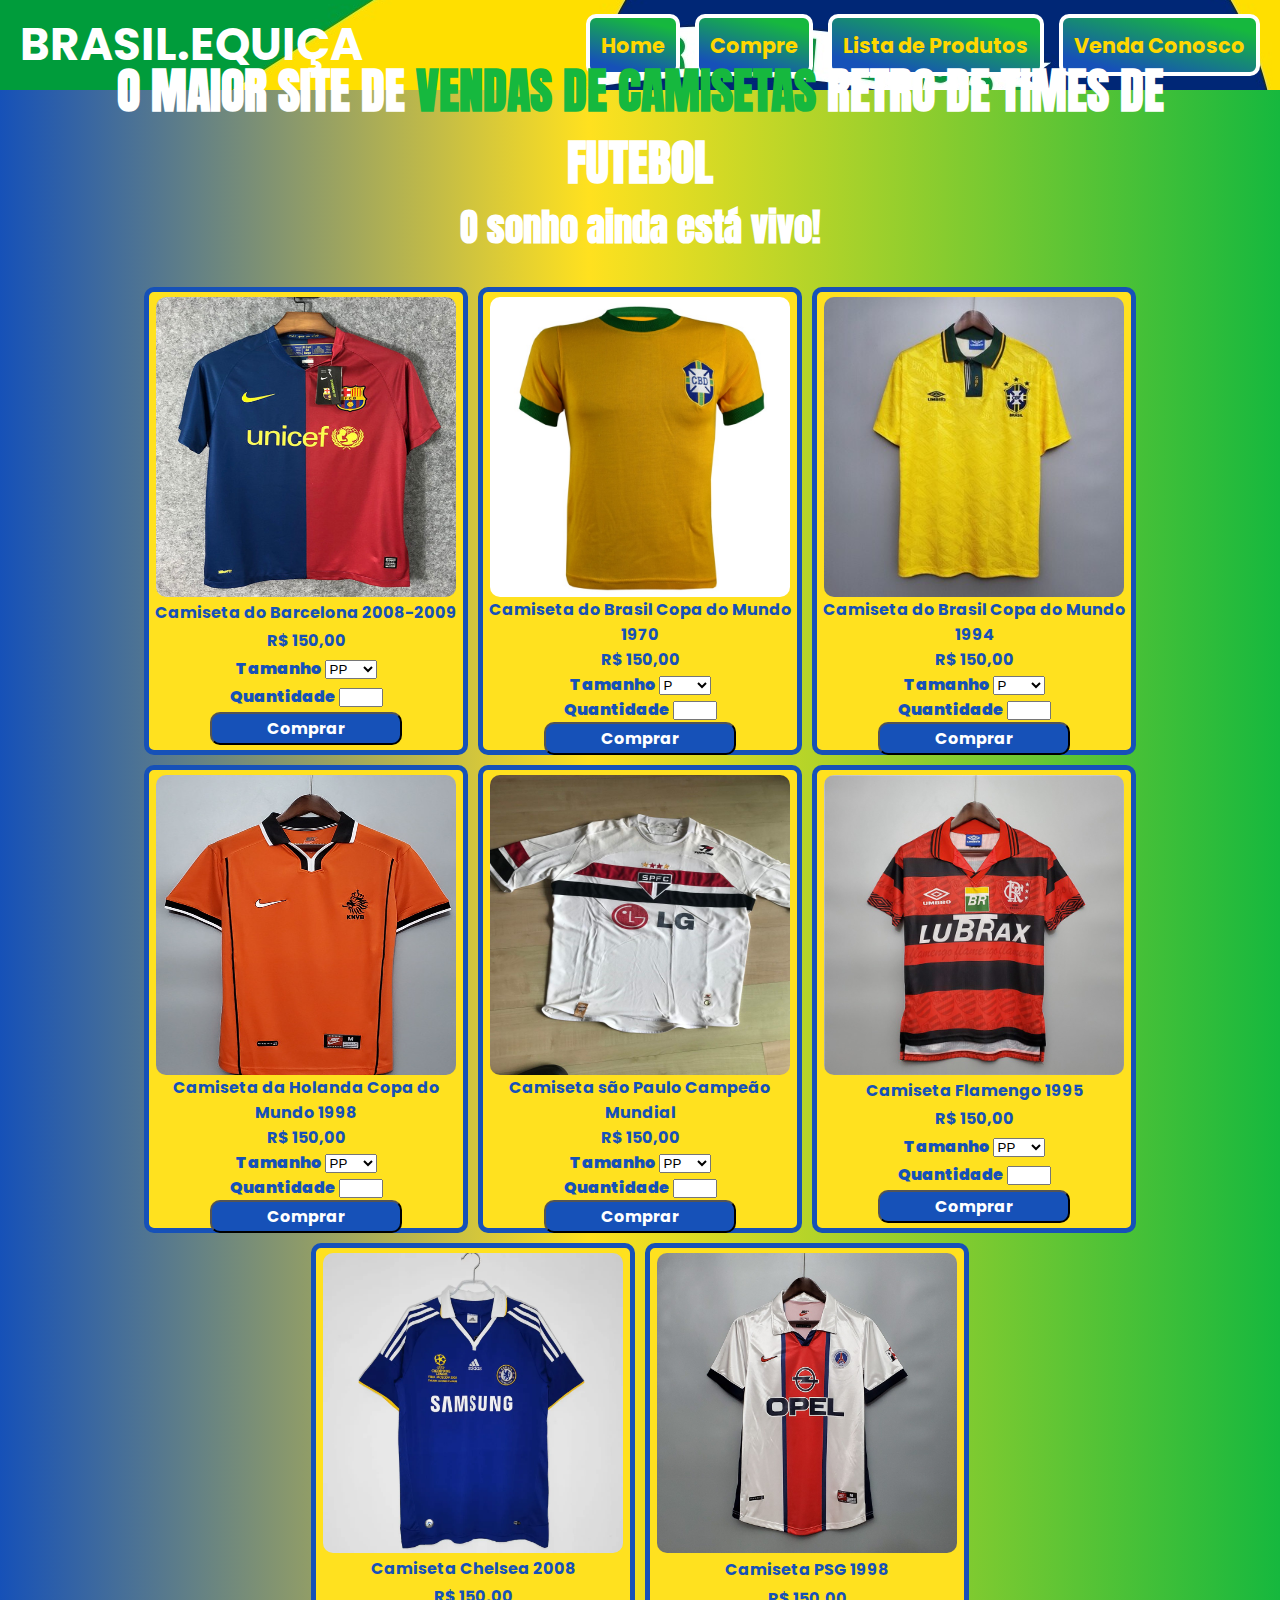
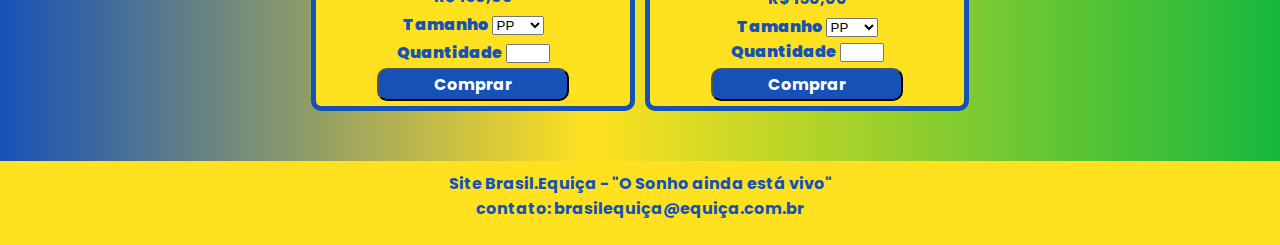
==== buy.html @ ec5e8d68 "trocando classes em port por ingles" ====
<!DOCTYPE html>
<html lang="pt-br">
    <head>
        <meta charset="UTF-8">
        <meta http-equiv="X-UA-Compatible" content="IE=edge">
        <meta name="viewport" content="width=device-width, initial-scale=1.0">
        <meta https="Content-Security-Policy"
        content="default-src 'self">
        <meta name="description"
        content="Loja online vendos as melhores camisetas de times de todos os tempos!"/>
        <meta name="keywords" content="Camisetas de Time, Camisas de Time, Camisetas Retro, Camisetas de Time Antigas">
        <link rel="stylesheet" href="/assets/css/buy.css">
        <link rel="preconnect" href="https://fonts.googleapis.com"><link rel="preconnect" href="https://fonts.gstatic.com" crossorigin><link href="https://fonts.googleapis.com/css2?family=Fira+Sans:wght@100;300&family=Poppins:wght@400;500&display=swap" rel="stylesheet">
        <link rel="preconnect" href="https://fonts.googleapis.com"><link rel="preconnect" href="https://fonts.gstatic.com" crossorigin><link href="https://fonts.googleapis.com/css2?family=Anton&display=swap" rel="stylesheet">
        <title>Compre</title>
    </head>
    <body>
        <header>
            
                <h1 class="logo">
                
                    BRASIL.EQUIÇA
                </h1>
                <nav>
                    
                    <a href="/index.html">Home</a>
                    <a href="/buy.html">Compre</a>
                    <a href="/list.html">Lista de Produtos</a>
                    <a href="/sellwithus.html">Venda Conosco</a>
                </nav>
            
           
            
        </header>
        
        <main>
            
            <div class="slogan-and-title">
                <h2>O MAIOR SITE DE <strong>VENDAS DE CAMISETAS</strong> RETRO DE TIMES DE FUTEBOL</h2>
                <h3>O sonho ainda está vivo!</h3>
            </div>
            <div class="products">
                <article class="camisetabarcelona">                
                    <img src="./images/camisetabarcelona08-09.png" alt="camiseta do barcelona 2008 à 2009" height="300" width="300">                
                    <h4> Camiseta do Barcelona 2008-2009</h4>
                    <h5>R$ 150,00</h5>
                    <div>
                        <span>Tamanho</span>
                        <select name="select">
                            <option value="pp">PP</option>
                            <option value="p">P</option>
                            <option value="m">M</option>
                            <option value="g">G</option>
                            <option value="gg">GG</option>
                            <option value="xgg">XGG</option>
                        </select>
                    </div>
                    <div>
                        <label for="amount"> Quantidade</label>                  
                        <input type="number" name="amount" id="amount" max="99" min="0" >
                    </div>                    
                    <button>
                        Comprar
                    </button>                
                </article>
                <article>            
                    <img src="./images/camisetabrasil1970pelé.jpeg" alt="camiseta da Seleção da Copa do Mundo 1970" height="300" width="300">                
                    <h4> Camiseta do Brasil Copa do Mundo 1970</h4>
                    <h5>R$ 150,00</h5>
                    <div>
                        <span>Tamanho</span>
                        <select name="select">
                            <option value="p">P</option>
                            <option value="pp">PP</option>
                            <option value="g">G</option>
                            <option value="gg">GG</option>
                            <option value="xgg">XGG</option>
                            <option value="m">M</option>
                        </select>
                        </div>
                        <div>
                            <label for="amount"> Quantidade</label>                  
                            <input type="number" id="amount" name="amount" max="99" min="0">
                        </div>                    
                        <button>
                            Comprar
                        </button>                
                </article>
                <article>      
                    <img src="./images/camisetabrasil1994.jpg" alt="Camiseta do Brasil Copa do Mundo 1994" height="300" width="300">                
                    <h4> Camiseta do Brasil Copa do Mundo 1994</h4>
                    <h5>R$ 150,00</h5>
                    <div>
                        <span>Tamanho</span>
                        <select name="select">
                            <option value="p">P</option>
                            <option value="m">M</option>
                            <option value="g">G</option>
                            <option value="gg">GG</option>
                            <option value="xgg">XGG</option>
                            <option value="pp">PP</option>
                        </select>
                        </div>
                        <div>
                            <label for="amount"> Quantidade</label>                  
                            <input type="number" id="amount" name="amount" max="99" min="0">
                        </div>                    
                        <button>
                            Comprar
                        </button>                
                </article>
                <article>
                    
                        <img src="/images/camisetaholanda1998.jpeg" alt="Camiseta da Holanda Copa do Mundo 1998" height="300" width="300">
                        <h4> Camiseta da Holanda Copa do Mundo 1998</h4>
                        <h5>R$ 150,00</h5>               
                        <div>  
                            <span>Tamanho</span>
                            <select name="select">
                                <option value="pp">PP</option>
                                <option value="p">P</option>
                                <option value="m">M</option>
                                <option value="g">G</option>
                                <option value="gg">GG</option>
                                <option value="xgg">XGG</option>
                            </select>
                        </div>
                        <div>
                            <label for="amount"> Quantidade</label>                  
                            <input type="number" id="amount" name="amount" max="99" min="0" >
                        </div>
                        
                        <button>
                            Comprar
                        </button>                
                </article>
                <article>            
                        <img src="./images/camisetaspcampeaomundial.jpg" alt="Camiseta São Paulo 1999 a 2000" height="300" width="300">                                
                        <h4> Camiseta são Paulo Campeão Mundial</h4>
                        <h5>R$ 150,00</h5>
                        <div>
                            <span>Tamanho</span>
                            <select name="select">
                                <option value="pp">PP</option>
                                <option value="p">P</option>
                                <option value="m">M</option>
                                <option value="g">G</option>
                                <option value="gg">GG</option>
                                <option value="xgg">XGG</option>
                            </select>
                        </div>
                        <div>
                            <label for="amount"> Quantidade</label>                  
                            <input type="number" id="amount" name="amount" max="99" min="0">
                        </div>                    
                        <button>
                            Comprar
                        </button>                                                
                </article>
                <article>            
                    <img src="./images/camisetaflamengo1995.jpeg" alt="Camiseta Flamengo 1995" height="300" width="300">                                
                    <h4> Camiseta Flamengo 1995</h4>
                    <h5>R$ 150,00</h5>
                    <div>
                        <span>Tamanho</span>
                        <select name="select">
                            <option value="pp">PP</option>
                            <option value="p">P</option>
                            <option value="m">M</option>
                            <option value="g">G</option>
                            <option value="gg">GG</option>
                            <option value="xgg">XGG</option>
                        </select>
                    </div>
                    <div>
                        <label for="amount"> Quantidade</label>                  
                        <input type="number" id="amount" name="amount" max="99" min="0">
                    </div>                    
                    <button>
                        Comprar
                    </button>                                                
            </article>
                <article>            
                    <img src="/images/camisetachelsea2008.webp" alt="Camiseta Chelsea 2008" height="300" width="300">                                
                    <h4> Camiseta Chelsea 2008</h4>
                    <h5>R$ 150,00</h5>
                    <div>
                        <span>Tamanho</span>
                        <select name="select">
                            <option value="pp">PP</option>
                            <option value="p">P</option>
                            <option value="m">M</option>
                            <option value="g">G</option>
                            <option value="gg">GG</option>
                            <option value="xgg">XGG</option>
                        </select>
                    </div>
                    <div>
                        <label for="amount"> Quantidade</label>                  
                        <input type="number" id="amount" name="amount" max="99" min="0">
                    </div>                    
                    <button>
                        Comprar
                    </button>                                                
            </article>
            <article>            
                <img src="./images/camisetapsg1998.jpeg" alt="Camiseta Psg 1998" height="300" width="300">                                
                <h4> Camiseta PSG 1998</h4>
                <h5>R$ 150,00</h5>
                <div>
                    <span>Tamanho</span>
                    <select name="select">
                        <option value="pp">PP</option>
                        <option value="p">P</option>
                        <option value="m">M</option>
                        <option value="g">G</option>
                        <option value="gg">GG</option>
                        <option value="xgg">XGG</option>
                    </select><div>
                        <label for="amount"> Quantidade</label>                  
                        <input type="number" id="amount" name="amount" max="99" min="0">
                    </div> 
                </div>                    
                <button>
                    Comprar
                </button>                                                
        </article>
            </div>
            
        </main>  
        <footer>
            <span>
                Site Brasil.Equiça - "O Sonho ainda está vivo"
            </span>
            <span>
                contato: brasilequiça@equiça.com.br
            </span>
            
        </footer>
        
    </body>
</html>
---- assets/css/buy.css ----
* {
    margin: 0;
    padding: 0;
}

body {
    height: 100vh;
    width: 100vw;
    font-family: 'Poppins', sans-serif;
    overflow-x: hidden;

    
}

@import url('https://fonts.googleapis.com/css2?family=Fira+Sans:wght@100;300&family=Poppins:wght@400;500;900&display=swap');

@import url('https://fonts.googleapis.com/css2?family=Anton&display=swap'); 

/* Color Theme Swatches in Hex */
.Bandeira-Brasil-1-hex { color: #16B83E; }
.Bandeira-Brasil-2-hex { color: #FFE11F; }
.Bandeira-Brasil-3-hex { color: #1651B8; }
.Bandeira-Brasil-4-hex { color: #FFFFFF; }


header {
    background-color: #FFE11F;
    color: #FFFFFF;
    display: flex;
    width: auto;
    justify-content: space-between;
    padding-inline: 20px;
    height: 10vh;
    align-items: center ;
    background-image: url("/images/brasilbandeira.jpg");
    background-position: 10% 40%;
    
}



.logo {
    font-size: 45px;
    
}

nav {   
    
    display: flex;
    gap: 15px;
    align-items: center;
    

}

nav > a {
    background: rgb(22,184,62);
    background: linear-gradient(194deg, rgba(22,184,62,1) 15%, rgba(22,81,184,1) 85%); 
    color: #FFD700;
    border: 4px solid #FFFFFF;
    text-decoration: none;    
    font-size: 1.3rem; 
    padding: 0.7rem;
    font-weight: bold; 
    border-radius: 10px;
    
       
}

nav > a:hover {
    border: 4px solid #FFFFFF;
    color: #FFD700;
    background: rgb(22,32,184);
    background: linear-gradient(320deg, rgba(22,32,184,1) 8%, rgba(22,184,62,1) 50%, rgba(22,32,184,1) 94%); 
    font-size: 1.4rem; 
    
}
.slogan-and-title {
    background-size: auto;
    width: 100%;
    height: 15vh;
    color: #FFFFFF;
    display: flex;   
    flex-direction: column;
    justify-content: end;
    border-radius: 10px;
    font-size: 2rem;
    margin-top: -20px;
    font-family: 'Anton', sans-serif;
    align-items: center;
    text-align: center;

}

strong {
    color: #16B83E;
}

main {
    display: flex;
    flex-wrap: wrap;
    gap: 2rem;
    justify-content: center;
    align-items: center;
    background: rgb(22,81,184);
background: linear-gradient(90deg, rgba(22,81,184,1) 0%, rgba(255,225,31,1) 46%, rgba(22,184,62,1) 100%);
    padding: 50px;
    flex-direction: column;
   
    
}

.logo {
    display: flex;
    align-items: center;
}

h1 > img {
    width: 50px;
}

article > h5 {
    font-size: 1rem;
}

.products {
    display: flex;
    flex-flow: row wrap;
    gap: 10px;
    justify-content: center;
    align-items: center;
}

article {
    border: 5px solid #1651B8;
    background-color: #FFE11F;
    color: #1651B8;
    width: 19rem;
    height: 28rem;
    display: flex;
    flex-direction: column;
    align-items: center;
    text-align: center;
    justify-content: space-between;
    border-radius: 10px;
    padding: 5px;
    font-weight: 900;
}

article > img {
    border-radius: 10px;
}


footer {
    background-color: #FFE11F;
    height: 4rem;
    color: #1651B8;
    font-size: 1rem;
    display: flex;
    flex-direction: column;
    text-align: center;
    font-weight: bolder;
    padding: 10px;
}

article > button {
    width: 12rem;
    
    font-family: 'Poppins', sans-serif;
    font-size: 1rem;
    cursor: pointer;
    background-color: #1651B8;
    color: #FFFFFF;
    font-weight: bold;
    border-radius: 10px;
    padding: 2px;
    text-align: center;
    display: flex;
    align-items: center;
    justify-content: center;
}

#amount {
    width: 2.5rem;
}

article > button:hover {
    background-color: #16B83E;
    color: #FFE11F;
}
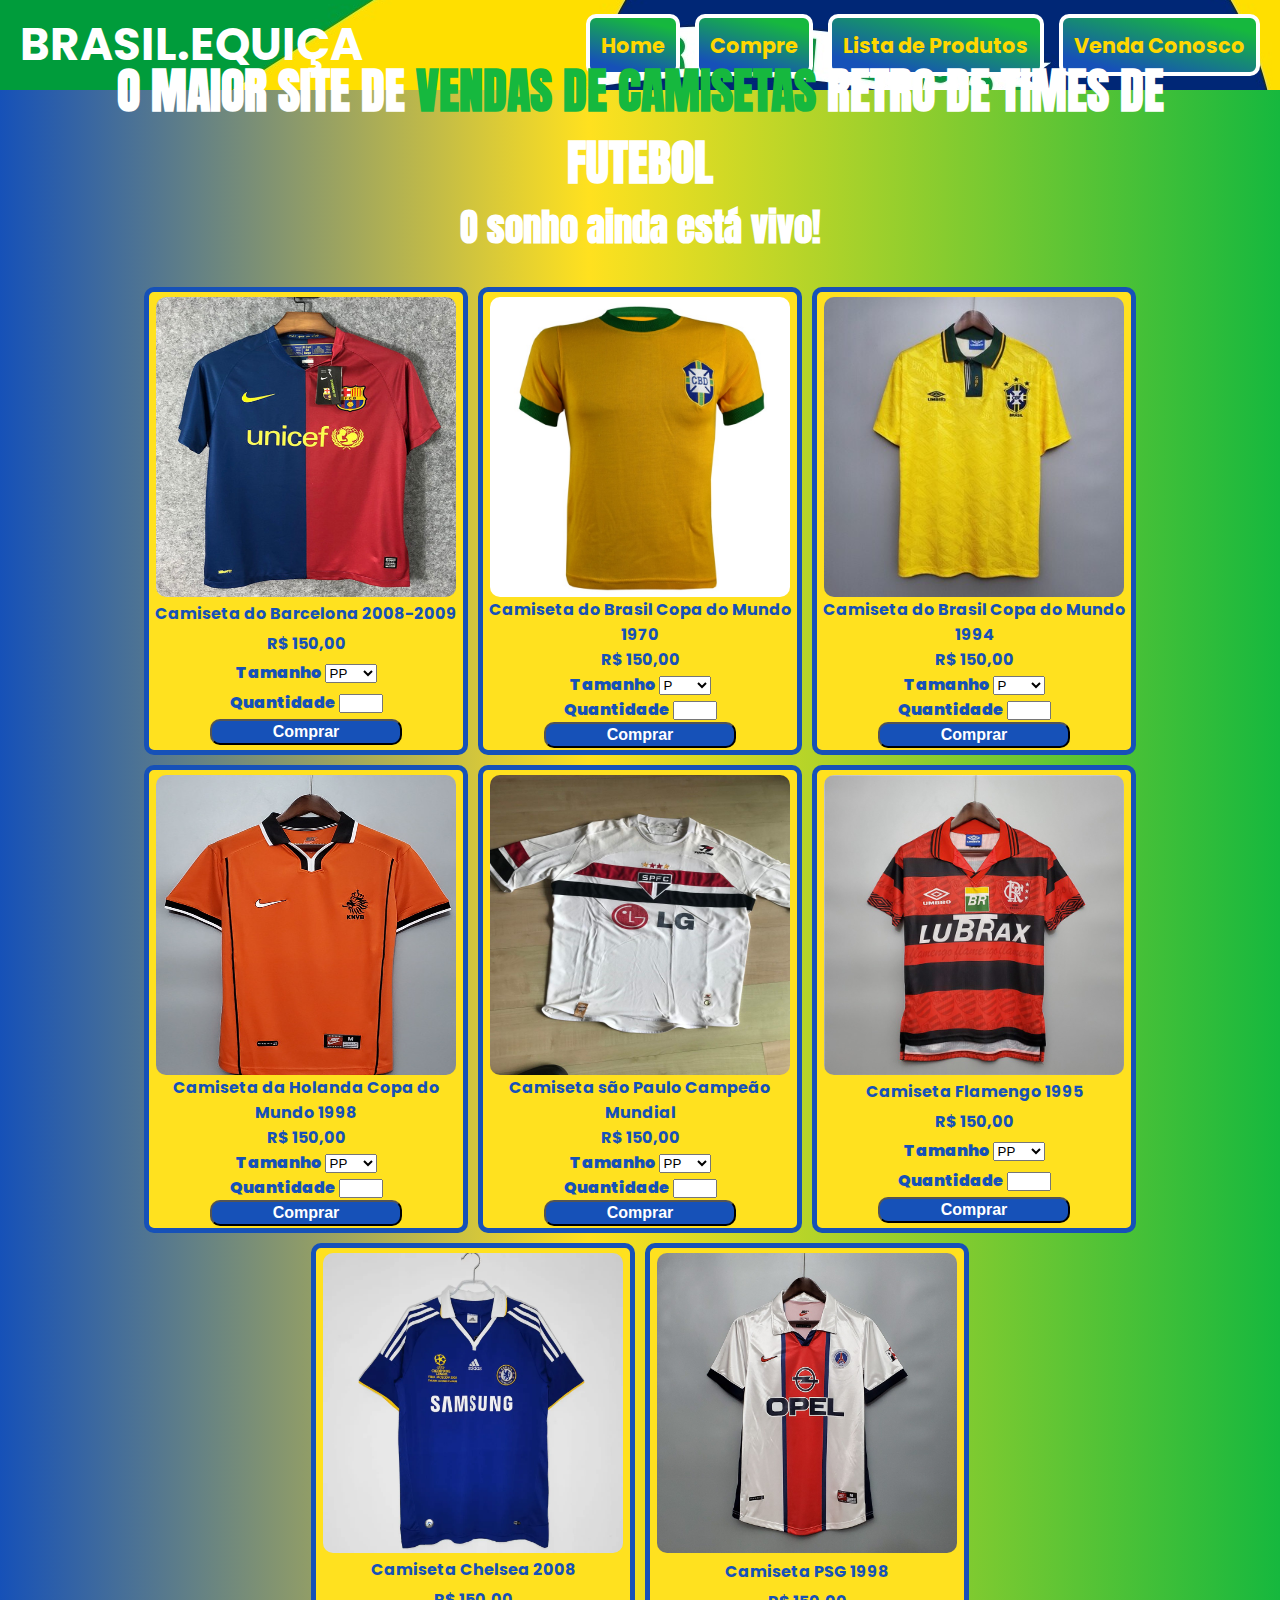
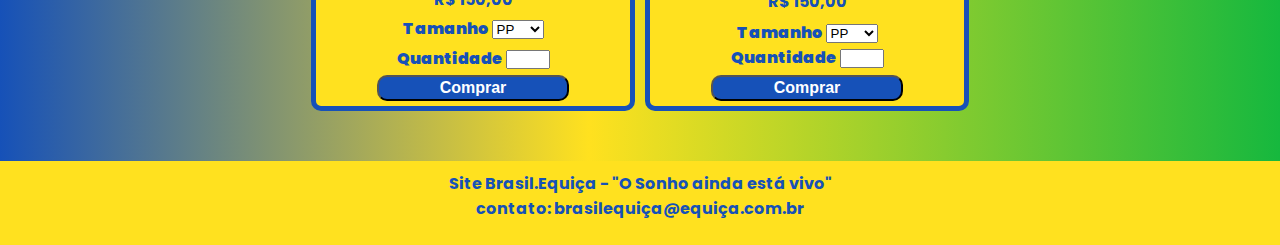
==== commit 26e0e305: "alterando mudanças após code reviews dos meus truta" ====
--- a/buy.html
+++ b/buy.html
@@ -8,10 +8,7 @@
         content="default-src 'self">
         <meta name="description"
         content="Loja online vendos as melhores camisetas de times de todos os tempos!"/>
-        <meta name="keywords" content="Camisetas de Time, Camisas de Time, Camisetas Retro, Camisetas de Time Antigas">
         <link rel="stylesheet" href="/assets/css/buy.css">
-        <link rel="preconnect" href="https://fonts.googleapis.com"><link rel="preconnect" href="https://fonts.gstatic.com" crossorigin><link href="https://fonts.googleapis.com/css2?family=Fira+Sans:wght@100;300&family=Poppins:wght@400;500&display=swap" rel="stylesheet">
-        <link rel="preconnect" href="https://fonts.googleapis.com"><link rel="preconnect" href="https://fonts.gstatic.com" crossorigin><link href="https://fonts.googleapis.com/css2?family=Anton&display=swap" rel="stylesheet">
         <title>Compre</title>
     </head>
     <body>
@@ -41,7 +38,7 @@
             </div>
             <div class="products">
                 <article class="camisetabarcelona">                
-                    <img src="./images/camisetabarcelona08-09.png" alt="camiseta do barcelona 2008 à 2009" height="300" width="300">                
+                    <img src="./images/camisetabarcelona08-09.png" alt="camiseta do barcelona 2008 à 2009">                
                     <h4> Camiseta do Barcelona 2008-2009</h4>
                     <h5>R$ 150,00</h5>
                     <div>
@@ -64,7 +61,7 @@
                     </button>                
                 </article>
                 <article>            
-                    <img src="./images/camisetabrasil1970pelé.jpeg" alt="camiseta da Seleção da Copa do Mundo 1970" height="300" width="300">                
+                    <img src="./images/camisetabrasil1970pelé.jpeg" alt="camiseta da Seleção da Copa do Mundo 1970">                
                     <h4> Camiseta do Brasil Copa do Mundo 1970</h4>
                     <h5>R$ 150,00</h5>
                     <div>
@@ -87,7 +84,7 @@
                         </button>                
                 </article>
                 <article>      
-                    <img src="./images/camisetabrasil1994.jpg" alt="Camiseta do Brasil Copa do Mundo 1994" height="300" width="300">                
+                    <img src="./images/camisetabrasil1994.jpg" alt="Camiseta do Brasil Copa do Mundo 1994">                
                     <h4> Camiseta do Brasil Copa do Mundo 1994</h4>
                     <h5>R$ 150,00</h5>
                     <div>
@@ -111,7 +108,7 @@
                 </article>
                 <article>
                     
-                        <img src="/images/camisetaholanda1998.jpeg" alt="Camiseta da Holanda Copa do Mundo 1998" height="300" width="300">
+                        <img src="/images/camisetaholanda1998.jpeg" alt="Camiseta da Holanda Copa do Mundo 1998">
                         <h4> Camiseta da Holanda Copa do Mundo 1998</h4>
                         <h5>R$ 150,00</h5>               
                         <div>  
@@ -135,7 +132,7 @@
                         </button>                
                 </article>
                 <article>            
-                        <img src="./images/camisetaspcampeaomundial.jpg" alt="Camiseta São Paulo 1999 a 2000" height="300" width="300">                                
+                        <img src="./images/camisetaspcampeaomundial.jpg" alt="Camiseta São Paulo 1999 a 2000">                                
                         <h4> Camiseta são Paulo Campeão Mundial</h4>
                         <h5>R$ 150,00</h5>
                         <div>
@@ -158,7 +155,7 @@
                         </button>                                                
                 </article>
                 <article>            
-                    <img src="./images/camisetaflamengo1995.jpeg" alt="Camiseta Flamengo 1995" height="300" width="300">                                
+                    <img src="./images/camisetaflamengo1995.jpeg" alt="Camiseta Flamengo 1995">                                
                     <h4> Camiseta Flamengo 1995</h4>
                     <h5>R$ 150,00</h5>
                     <div>
@@ -181,7 +178,7 @@
                     </button>                                                
             </article>
                 <article>            
-                    <img src="/images/camisetachelsea2008.webp" alt="Camiseta Chelsea 2008" height="300" width="300">                                
+                    <img src="/images/camisetachelsea2008.webp" alt="Camiseta Chelsea 2008">                                
                     <h4> Camiseta Chelsea 2008</h4>
                     <h5>R$ 150,00</h5>
                     <div>
@@ -204,7 +201,7 @@
                     </button>                                                
             </article>
             <article>            
-                <img src="./images/camisetapsg1998.jpeg" alt="Camiseta Psg 1998" height="300" width="300">                                
+                <img src="./images/camisetapsg1998.jpeg" alt="Camiseta Psg 1998">                                
                 <h4> Camiseta PSG 1998</h4>
                 <h5>R$ 150,00</h5>
                 <div>
--- a/assets/css/buy.css
+++ b/assets/css/buy.css
@@ -1,3 +1,7 @@
+@import url('https://fonts.googleapis.com/css2?family=Fira+Sans:wght@100;300&family=Poppins:wght@400;500;900&display=swap');
+
+@import url('https://fonts.googleapis.com/css2?family=Anton&display=swap'); 
+
 * {
     margin: 0;
     padding: 0;
@@ -11,10 +15,6 @@
 
     
 }
-
-@import url('https://fonts.googleapis.com/css2?family=Fira+Sans:wght@100;300&family=Poppins:wght@400;500;900&display=swap');
-
-@import url('https://fonts.googleapis.com/css2?family=Anton&display=swap'); 
 
 /* Color Theme Swatches in Hex */
 .Bandeira-Brasil-1-hex { color: #16B83E; }
@@ -69,8 +69,7 @@
 
 nav > a:hover {
     border: 4px solid #FFFFFF;
-    color: #FFD700;
-    background: rgb(22,32,184);
+    color: #FFD700;    
     background: linear-gradient(320deg, rgba(22,32,184,1) 8%, rgba(22,184,62,1) 50%, rgba(22,32,184,1) 94%); 
     font-size: 1.4rem; 
     
@@ -101,9 +100,8 @@
     flex-wrap: wrap;
     gap: 2rem;
     justify-content: center;
-    align-items: center;
-    background: rgb(22,81,184);
-background: linear-gradient(90deg, rgba(22,81,184,1) 0%, rgba(255,225,31,1) 46%, rgba(22,184,62,1) 100%);
+    align-items: center;    
+    background: linear-gradient(90deg, rgba(22,81,184,1) 0%, rgba(255,225,31,1) 46%, rgba(22,184,62,1) 100%);
     padding: 50px;
     flex-direction: column;
    
@@ -149,6 +147,8 @@
 
 article > img {
     border-radius: 10px;
+    width: 300px;
+    height: 300px;
 }
 
 
@@ -165,9 +165,7 @@
 }
 
 article > button {
-    width: 12rem;
-    
-    font-family: 'Poppins', sans-serif;
+    width: 12rem;    
     font-size: 1rem;
     cursor: pointer;
     background-color: #1651B8;
